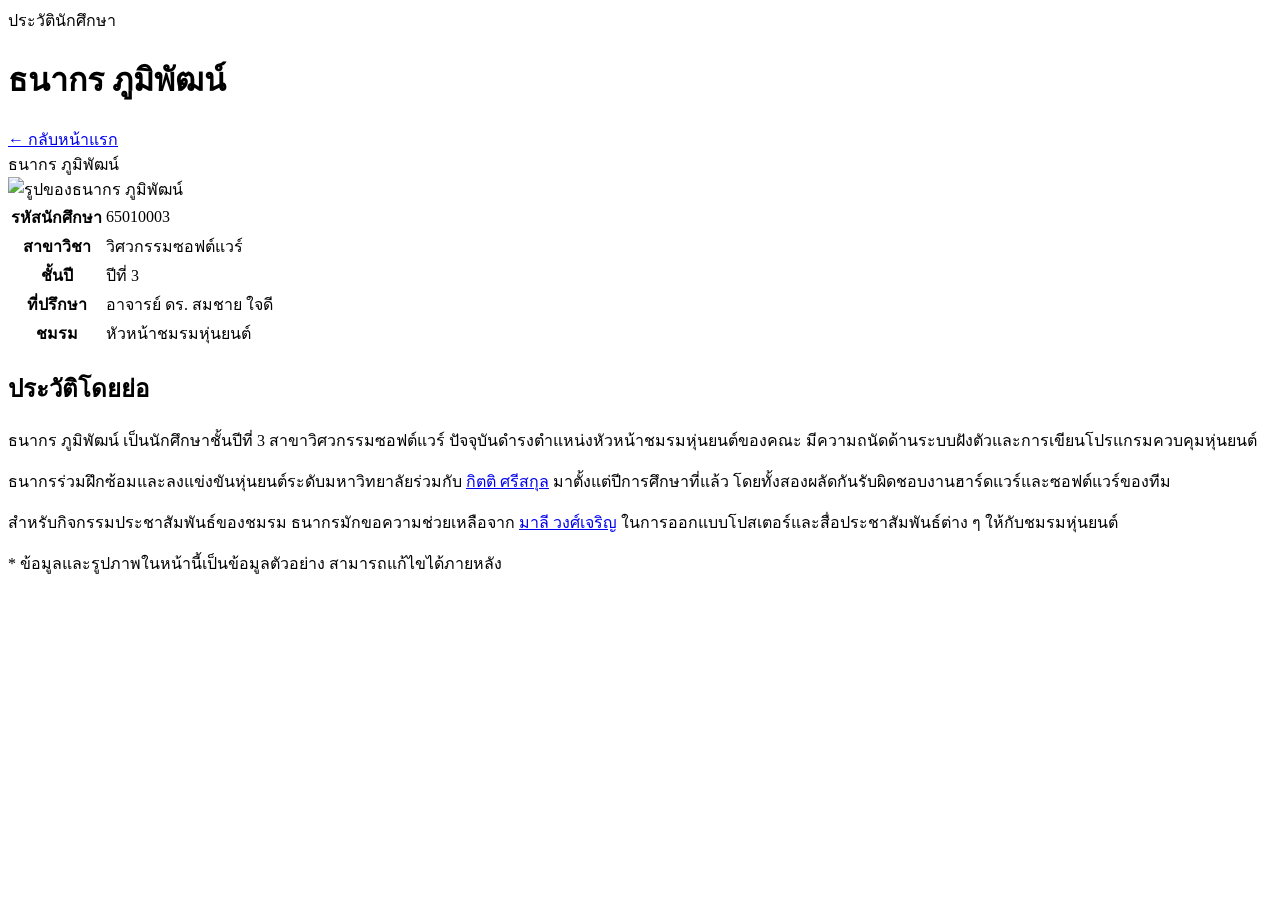
==== dew.html @ 5be670a1 "Create dew.html" ====
<!DOCTYPE html>
<html lang="th">
<head>
<meta charset="UTF-8">
<meta name="viewport" content="width=device-width, initial-scale=1.0">
<title>ธนากร ภูมิพัฒน์ — ทำเนียบนักศึกษา</title>
<link rel="stylesheet" href="style.css">
</head>
<body>

  <header class="site-header">
    <div class="kicker">ประวัตินักศึกษา</div>
    <h1>ธนากร ภูมิพัฒน์</h1>
  </header>

  <a class="back-link" href="index.html">&larr; กลับหน้าแรก</a>

  <div class="profile-wrap">

    <aside class="infobox">
      <div class="infobox-head">ธนากร ภูมิพัฒน์</div>
      <div class="infobox-photo">
        <img src="images/student3.jpg" alt="รูปของธนากร ภูมิพัฒน์">
      </div>
      <table>
        <tr><th>รหัสนักศึกษา</th><td>65010003</td></tr>
        <tr><th>สาขาวิชา</th><td>วิศวกรรมซอฟต์แวร์</td></tr>
        <tr><th>ชั้นปี</th><td>ปีที่ 3</td></tr>
        <tr><th>ที่ปรึกษา</th><td>อาจารย์ ดร. สมชาย ใจดี</td></tr>
        <tr><th>ชมรม</th><td>หัวหน้าชมรมหุ่นยนต์</td></tr>
      </table>
    </aside>

    <article class="bio">
      <h2>ประวัติโดยย่อ</h2>
      <p>
        ธนากร ภูมิพัฒน์ เป็นนักศึกษาชั้นปีที่ 3 สาขาวิศวกรรมซอฟต์แวร์
        ปัจจุบันดำรงตำแหน่งหัวหน้าชมรมหุ่นยนต์ของคณะ
        มีความถนัดด้านระบบฝังตัวและการเขียนโปรแกรมควบคุมหุ่นยนต์
      </p>
      <p>
        ธนากรร่วมฝึกซ้อมและลงแข่งขันหุ่นยนต์ระดับมหาวิทยาลัยร่วมกับ
        <a class="wiki-link" href="page2.html">กิตติ ศรีสกุล</a>
        มาตั้งแต่ปีการศึกษาที่แล้ว โดยทั้งสองผลัดกันรับผิดชอบงานฮาร์ดแวร์และซอฟต์แวร์ของทีม
      </p>
      <p>
        สำหรับกิจกรรมประชาสัมพันธ์ของชมรม ธนากรมักขอความช่วยเหลือจาก
        <a class="wiki-link" href="page3.html">มาลี วงศ์เจริญ</a>
        ในการออกแบบโปสเตอร์และสื่อประชาสัมพันธ์ต่าง ๆ ให้กับชมรมหุ่นยนต์
      </p>
    </article>

  </div>

  <footer class="site-footer">
    * ข้อมูลและรูปภาพในหน้านี้เป็นข้อมูลตัวอย่าง สามารถแก้ไขได้ภายหลัง
  </footer>

</body>
</html>
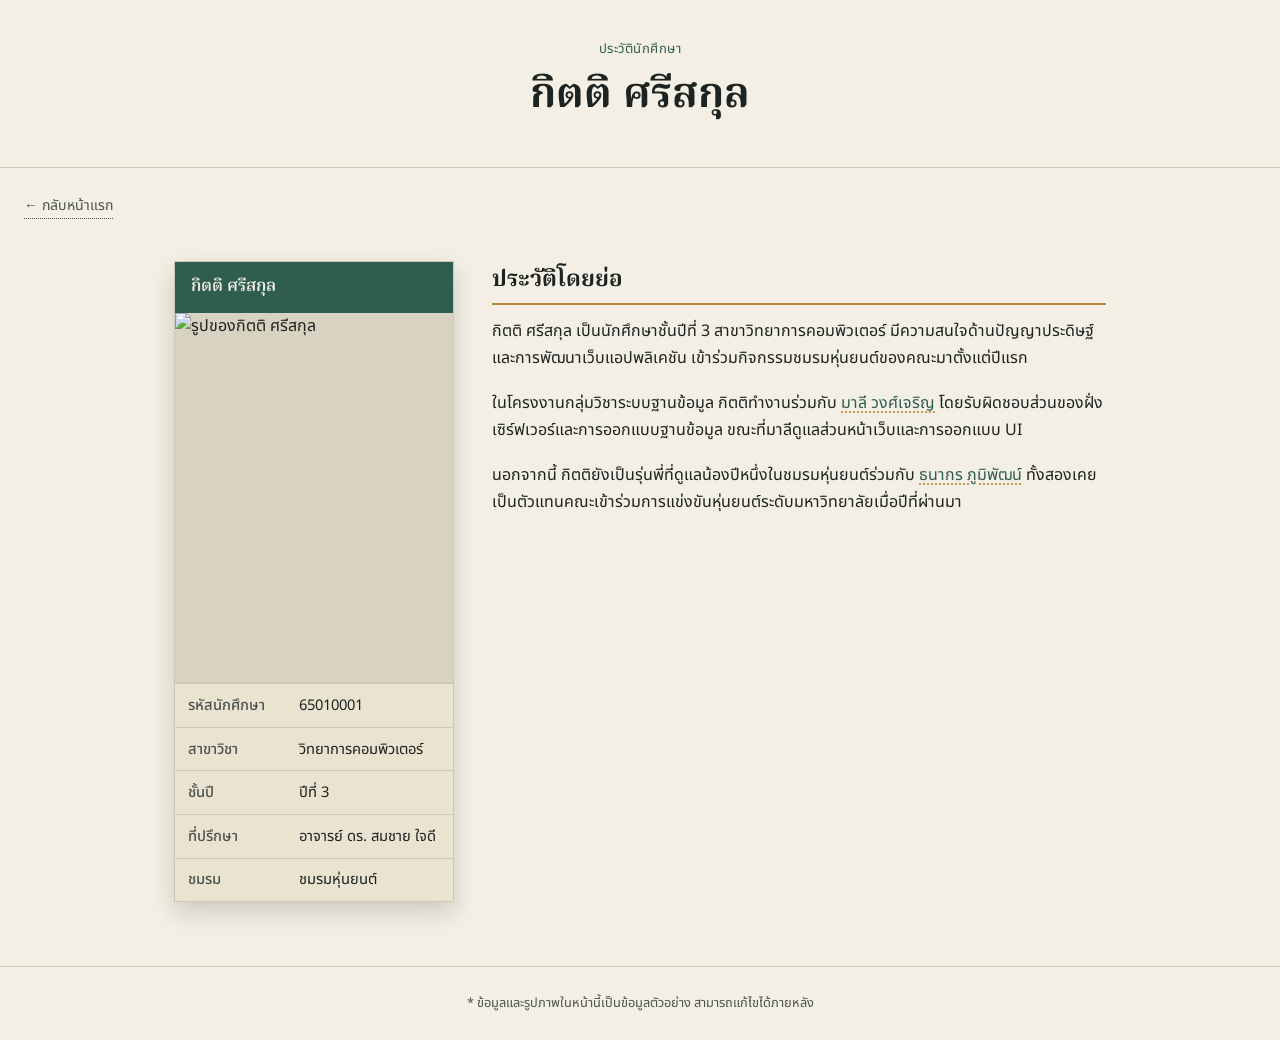
==== commit bbb8eb39: "Update dew.html" ====
--- a/dew.html
+++ b/dew.html
@@ -3,14 +3,14 @@
 <head>
 <meta charset="UTF-8">
 <meta name="viewport" content="width=device-width, initial-scale=1.0">
-<title>ธนากร ภูมิพัฒน์ — ทำเนียบนักศึกษา</title>
-<link rel="stylesheet" href="style.css">
+<title>กิตติ ศรีสกุล — ทำเนียบนักศึกษา</title>
+<link rel="stylesheet" href="styles.css">
 </head>
 <body>
 
   <header class="site-header">
     <div class="kicker">ประวัตินักศึกษา</div>
-    <h1>ธนากร ภูมิพัฒน์</h1>
+    <h1>กิตติ ศรีสกุล</h1>
   </header>
 
   <a class="back-link" href="index.html">&larr; กลับหน้าแรก</a>
@@ -18,35 +18,36 @@
   <div class="profile-wrap">
 
     <aside class="infobox">
-      <div class="infobox-head">ธนากร ภูมิพัฒน์</div>
+      <div class="infobox-head">กิตติ ศรีสกุล</div>
       <div class="infobox-photo">
-        <img src="images/student3.jpg" alt="รูปของธนากร ภูมิพัฒน์">
+        <img src="images/student1.jpg" alt="รูปของกิตติ ศรีสกุล">
       </div>
       <table>
-        <tr><th>รหัสนักศึกษา</th><td>65010003</td></tr>
-        <tr><th>สาขาวิชา</th><td>วิศวกรรมซอฟต์แวร์</td></tr>
+        <tr><th>รหัสนักศึกษา</th><td>65010001</td></tr>
+        <tr><th>สาขาวิชา</th><td>วิทยาการคอมพิวเตอร์</td></tr>
         <tr><th>ชั้นปี</th><td>ปีที่ 3</td></tr>
         <tr><th>ที่ปรึกษา</th><td>อาจารย์ ดร. สมชาย ใจดี</td></tr>
-        <tr><th>ชมรม</th><td>หัวหน้าชมรมหุ่นยนต์</td></tr>
+        <tr><th>ชมรม</th><td>ชมรมหุ่นยนต์</td></tr>
       </table>
     </aside>
 
     <article class="bio">
       <h2>ประวัติโดยย่อ</h2>
       <p>
-        ธนากร ภูมิพัฒน์ เป็นนักศึกษาชั้นปีที่ 3 สาขาวิศวกรรมซอฟต์แวร์
-        ปัจจุบันดำรงตำแหน่งหัวหน้าชมรมหุ่นยนต์ของคณะ
-        มีความถนัดด้านระบบฝังตัวและการเขียนโปรแกรมควบคุมหุ่นยนต์
+        กิตติ ศรีสกุล เป็นนักศึกษาชั้นปีที่ 3 สาขาวิทยาการคอมพิวเตอร์
+        มีความสนใจด้านปัญญาประดิษฐ์และการพัฒนาเว็บแอปพลิเคชัน
+        เข้าร่วมกิจกรรมชมรมหุ่นยนต์ของคณะมาตั้งแต่ปีแรก
       </p>
       <p>
-        ธนากรร่วมฝึกซ้อมและลงแข่งขันหุ่นยนต์ระดับมหาวิทยาลัยร่วมกับ
-        <a class="wiki-link" href="page2.html">กิตติ ศรีสกุล</a>
-        มาตั้งแต่ปีการศึกษาที่แล้ว โดยทั้งสองผลัดกันรับผิดชอบงานฮาร์ดแวร์และซอฟต์แวร์ของทีม
+        ในโครงงานกลุ่มวิชาระบบฐานข้อมูล กิตติทำงานร่วมกับ
+        <a class="wiki-link" href="phubet.html">มาลี วงศ์เจริญ</a>
+        โดยรับผิดชอบส่วนของฝั่งเซิร์ฟเวอร์และการออกแบบฐานข้อมูล
+        ขณะที่มาลีดูแลส่วนหน้าเว็บและการออกแบบ UI
       </p>
       <p>
-        สำหรับกิจกรรมประชาสัมพันธ์ของชมรม ธนากรมักขอความช่วยเหลือจาก
-        <a class="wiki-link" href="page3.html">มาลี วงศ์เจริญ</a>
-        ในการออกแบบโปสเตอร์และสื่อประชาสัมพันธ์ต่าง ๆ ให้กับชมรมหุ่นยนต์
+        นอกจากนี้ กิตติยังเป็นรุ่นพี่ที่ดูแลน้องปีหนึ่งในชมรมหุ่นยนต์ร่วมกับ
+        <a class="wiki-link" href="wiritphon.html">ธนากร ภูมิพัฒน์</a>
+        ทั้งสองเคยเป็นตัวแทนคณะเข้าร่วมการแข่งขันหุ่นยนต์ระดับมหาวิทยาลัยเมื่อปีที่ผ่านมา
       </p>
     </article>
 
--- a/styles.css
+++ b/styles.css
@@ -0,0 +1,237 @@
+@import url('https://fonts.googleapis.com/css2?family=Noto+Serif+Thai:wght@400;600;700&family=Noto+Sans+Thai:wght@400;500;600&display=swap');
+
+:root{
+  --paper:      #F3EFE4;
+  --paper-alt:  #EAE3D0;
+  --ink:        #1C2321;
+  --ink-soft:   #4B5450;
+  --accent:     #2F5D50;
+  --accent-2:   #B4863A;
+  --line:       #CFC7B3;
+  --card-shadow: 0 10px 22px rgba(28, 35, 33, 0.18);
+}
+
+*{ box-sizing: border-box; }
+
+html, body{
+  margin: 0;
+  padding: 0;
+  background: var(--paper);
+  color: var(--ink);
+  font-family: 'Noto Sans Thai', sans-serif;
+  line-height: 1.7;
+}
+
+h1, h2, h3{
+  font-family: 'Noto Serif Thai', serif;
+  color: var(--ink);
+  margin: 0 0 .4em 0;
+}
+
+a{ color: inherit; }
+
+.site-header{
+  padding: 2.4rem 1.5rem 1.2rem;
+  text-align: center;
+  border-bottom: 1px solid var(--line);
+}
+
+.site-header .kicker{
+  font-size: .82rem;
+  color: var(--accent);
+  letter-spacing: .04em;
+}
+
+.site-header h1{
+  font-size: clamp(1.8rem, 4vw, 2.6rem);
+}
+
+.site-header p{
+  color: var(--ink-soft);
+  max-width: 42ch;
+  margin: .4rem auto 0;
+}
+
+/* ---------- Corkboard directory (index.html) ---------- */
+
+.corkboard{
+  max-width: 980px;
+  margin: 3rem auto;
+  padding: 2.5rem 2rem 3rem;
+  background:
+    radial-gradient(circle at 20% 20%, rgba(0,0,0,.03) 0, transparent 40%),
+    var(--paper-alt);
+  border: 1px solid var(--line);
+  border-radius: 6px;
+  display: flex;
+  flex-wrap: wrap;
+  justify-content: center;
+  gap: 2.6rem;
+}
+
+.pin-card{
+  position: relative;
+  width: 230px;
+  background: var(--paper);
+  padding: 14px 14px 20px;
+  box-shadow: var(--card-shadow);
+  text-decoration: none;
+  display: block;
+  transition: transform .18s ease, box-shadow .18s ease;
+}
+
+.pin-card:nth-child(1){ transform: rotate(-2.2deg); }
+.pin-card:nth-child(2){ transform: rotate(1.4deg); }
+.pin-card:nth-child(3){ transform: rotate(-1deg); }
+
+.pin-card:hover{
+  transform: rotate(0deg) translateY(-4px);
+  box-shadow: 0 16px 28px rgba(28,35,33,.24);
+}
+
+.pin-card::before{
+  content:"";
+  position: absolute;
+  top: -9px;
+  left: 50%;
+  transform: translateX(-50%);
+  width: 14px;
+  height: 14px;
+  border-radius: 50%;
+  background: var(--accent-2);
+  box-shadow: 0 3px 4px rgba(0,0,0,.35);
+}
+
+.pin-card .photo-frame{
+  width: 100%;
+  aspect-ratio: 3 / 4;
+  background: #d8d2c1;
+  border: 1px solid var(--line);
+  overflow: hidden;
+}
+
+.pin-card .photo-frame img{
+  width: 100%;
+  height: 100%;
+  object-fit: cover;
+  display: block;
+}
+
+.pin-card .caption{
+  margin-top: 12px;
+  text-align: center;
+}
+
+.pin-card .caption .name{
+  font-family: 'Noto Serif Thai', serif;
+  font-weight: 600;
+  font-size: 1.02rem;
+}
+
+.pin-card .caption .role{
+  font-size: .82rem;
+  color: var(--ink-soft);
+}
+
+/* ---------- Student profile page ---------- */
+
+.profile-wrap{
+  max-width: 980px;
+  margin: 2.6rem auto 4rem;
+  padding: 0 1.5rem;
+  display: grid;
+  grid-template-columns: 280px 1fr;
+  gap: 2.4rem;
+  align-items: start;
+}
+
+@media (max-width: 760px){
+  .profile-wrap{ grid-template-columns: 1fr; }
+}
+
+.infobox{
+  border: 1px solid var(--line);
+  background: var(--paper-alt);
+  box-shadow: var(--card-shadow);
+}
+
+.infobox .infobox-head{
+  background: var(--accent);
+  color: var(--paper);
+  font-family: 'Noto Serif Thai', serif;
+  font-weight: 600;
+  padding: .7rem 1rem;
+  font-size: 1.05rem;
+}
+
+.infobox .infobox-photo{
+  aspect-ratio: 3/4;
+  background: #d8d2c1;
+  border-bottom: 1px solid var(--line);
+  overflow: hidden;
+}
+
+.infobox .infobox-photo img{
+  width: 100%; height: 100%;
+  object-fit: cover; display:block;
+}
+
+.infobox table{
+  width: 100%;
+  border-collapse: collapse;
+  font-size: .92rem;
+}
+
+.infobox table tr{
+  border-top: 1px solid var(--line);
+}
+
+.infobox table th, .infobox table td{
+  text-align: left;
+  padding: .55rem .8rem;
+  vertical-align: top;
+}
+
+.infobox table th{
+  width: 40%;
+  color: var(--ink-soft);
+  font-weight: 500;
+}
+
+.bio h2{
+  font-size: 1.4rem;
+  border-bottom: 2px solid var(--accent-2);
+  padding-bottom: .3rem;
+  margin-bottom: .8rem;
+}
+
+.bio p{ margin: 0 0 1.1rem; }
+
+.bio a.wiki-link{
+  color: var(--accent);
+  text-decoration: underline dotted var(--accent-2);
+  text-underline-offset: 3px;
+}
+
+.bio a.wiki-link:hover{
+  color: var(--accent-2);
+}
+
+.back-link{
+  display: inline-block;
+  margin: 1.6rem 1.5rem 0;
+  font-size: .88rem;
+  color: var(--ink-soft);
+  text-decoration: none;
+  border-bottom: 1px dotted var(--ink-soft);
+}
+
+.back-link:hover{ color: var(--accent); }
+
+.site-footer{
+  text-align: center;
+  padding: 1.6rem;
+  font-size: .8rem;
+  color: var(--ink-soft);
+  border-top: 1px solid var(--line);
+}
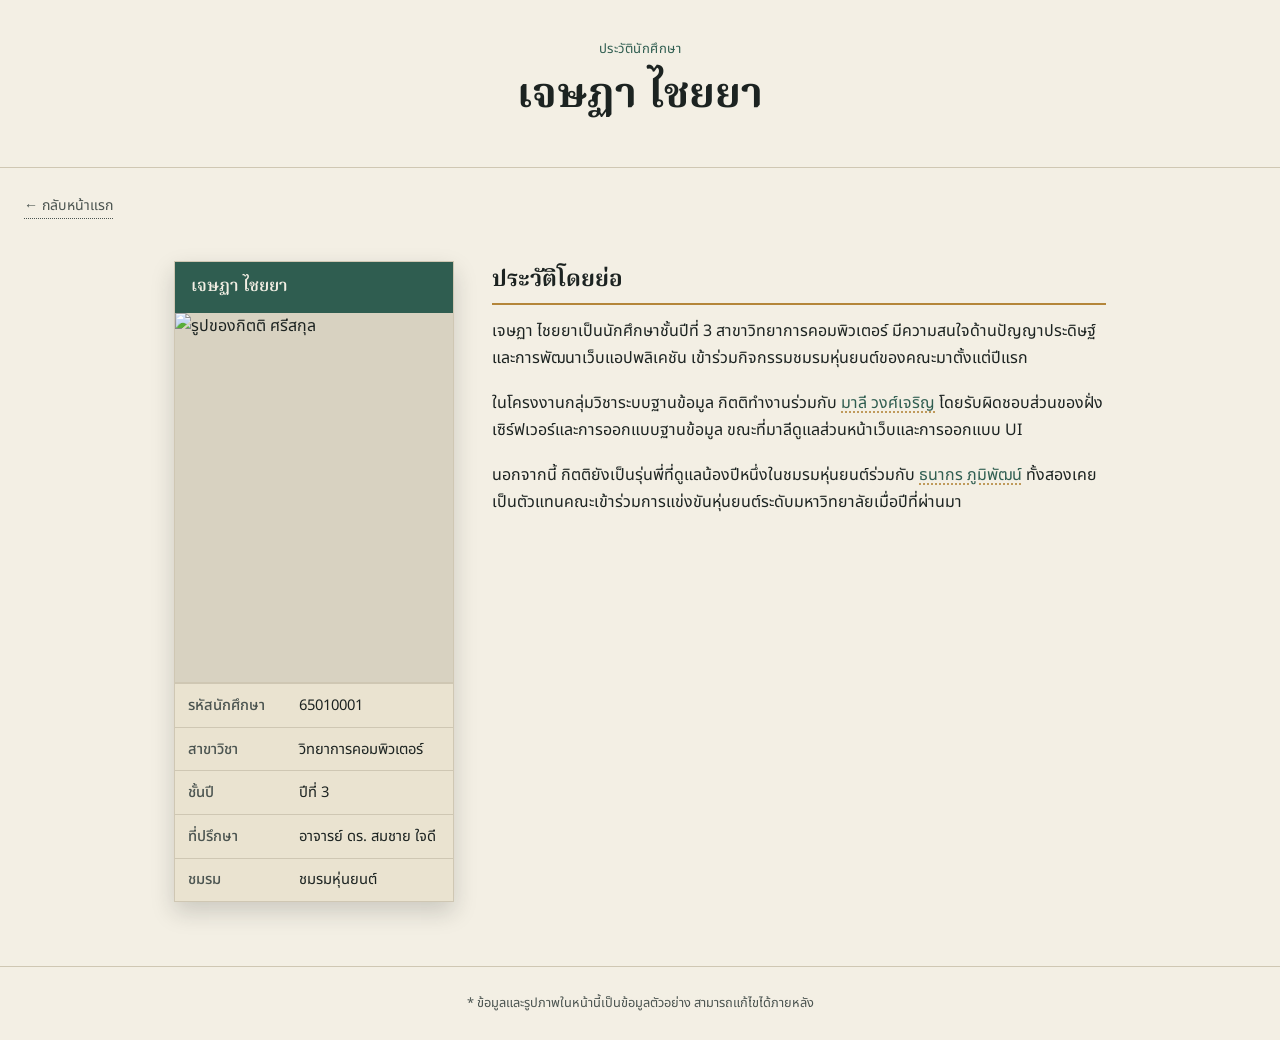
==== commit c816aeba: "Update dew.html" ====
--- a/dew.html
+++ b/dew.html
@@ -3,14 +3,14 @@
 <head>
 <meta charset="UTF-8">
 <meta name="viewport" content="width=device-width, initial-scale=1.0">
-<title>กิตติ ศรีสกุล — ทำเนียบนักศึกษา</title>
+<title>ภูเบศ บรรเทากุล — ทำเนียบนักศึกษา</title>
 <link rel="stylesheet" href="styles.css">
 </head>
 <body>
 
   <header class="site-header">
     <div class="kicker">ประวัตินักศึกษา</div>
-    <h1>กิตติ ศรีสกุล</h1>
+    <h1>เจษฏา ไชยยา</h1>
   </header>
 
   <a class="back-link" href="index.html">&larr; กลับหน้าแรก</a>
@@ -18,9 +18,9 @@
   <div class="profile-wrap">
 
     <aside class="infobox">
-      <div class="infobox-head">กิตติ ศรีสกุล</div>
+      <div class="infobox-head">เจษฏา ไชยยา</div>
       <div class="infobox-photo">
-        <img src="images/student1.jpg" alt="รูปของกิตติ ศรีสกุล">
+        <img src="images/unnamed%20(1).webp" alt="รูปของกิตติ ศรีสกุล">>
       </div>
       <table>
         <tr><th>รหัสนักศึกษา</th><td>65010001</td></tr>
@@ -34,7 +34,7 @@
     <article class="bio">
       <h2>ประวัติโดยย่อ</h2>
       <p>
-        กิตติ ศรีสกุล เป็นนักศึกษาชั้นปีที่ 3 สาขาวิทยาการคอมพิวเตอร์
+        เจษฏา ไชยยาเป็นนักศึกษาชั้นปีที่ 3 สาขาวิทยาการคอมพิวเตอร์
         มีความสนใจด้านปัญญาประดิษฐ์และการพัฒนาเว็บแอปพลิเคชัน
         เข้าร่วมกิจกรรมชมรมหุ่นยนต์ของคณะมาตั้งแต่ปีแรก
       </p>
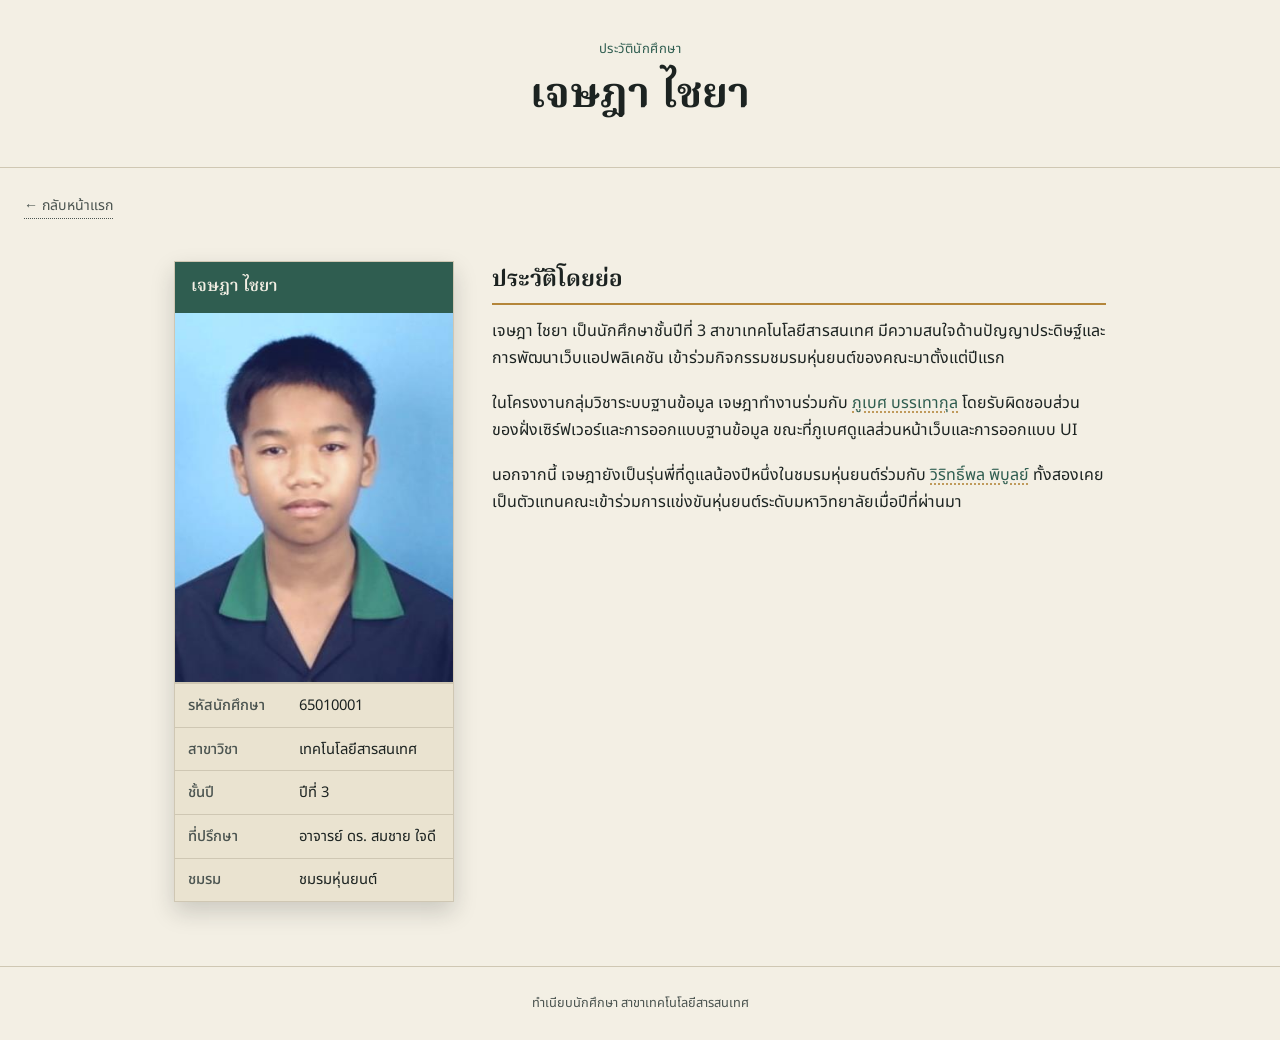
==== commit 1ce65aa3: "Update dew.html" ====
--- a/dew.html
+++ b/dew.html
@@ -3,14 +3,14 @@
 <head>
 <meta charset="UTF-8">
 <meta name="viewport" content="width=device-width, initial-scale=1.0">
-<title>ภูเบศ บรรเทากุล — ทำเนียบนักศึกษา</title>
+<title>เจษฎา ไชยา — ทำเนียบนักศึกษา</title>
 <link rel="stylesheet" href="styles.css">
 </head>
 <body>
 
   <header class="site-header">
     <div class="kicker">ประวัตินักศึกษา</div>
-    <h1>เจษฏา ไชยยา</h1>
+    <h1>เจษฎา ไชยา</h1>
   </header>
 
   <a class="back-link" href="index.html">&larr; กลับหน้าแรก</a>
@@ -18,13 +18,13 @@
   <div class="profile-wrap">
 
     <aside class="infobox">
-      <div class="infobox-head">เจษฏา ไชยยา</div>
+      <div class="infobox-head">เจษฎา ไชยา</div>
       <div class="infobox-photo">
-        <img src="images/unnamed%20(1).webp" alt="รูปของกิตติ ศรีสกุล">>
+        <img src="unnamed%20(1).webp" alt="รูปของเจษฎา ไชยา">
       </div>
       <table>
         <tr><th>รหัสนักศึกษา</th><td>65010001</td></tr>
-        <tr><th>สาขาวิชา</th><td>วิทยาการคอมพิวเตอร์</td></tr>
+        <tr><th>สาขาวิชา</th><td>เทคโนโลยีสารสนเทศ</td></tr>
         <tr><th>ชั้นปี</th><td>ปีที่ 3</td></tr>
         <tr><th>ที่ปรึกษา</th><td>อาจารย์ ดร. สมชาย ใจดี</td></tr>
         <tr><th>ชมรม</th><td>ชมรมหุ่นยนต์</td></tr>
@@ -34,19 +34,19 @@
     <article class="bio">
       <h2>ประวัติโดยย่อ</h2>
       <p>
-        เจษฏา ไชยยาเป็นนักศึกษาชั้นปีที่ 3 สาขาวิทยาการคอมพิวเตอร์
+        เจษฎา ไชยา เป็นนักศึกษาชั้นปีที่ 3 สาขาเทคโนโลยีสารสนเทศ
         มีความสนใจด้านปัญญาประดิษฐ์และการพัฒนาเว็บแอปพลิเคชัน
         เข้าร่วมกิจกรรมชมรมหุ่นยนต์ของคณะมาตั้งแต่ปีแรก
       </p>
       <p>
-        ในโครงงานกลุ่มวิชาระบบฐานข้อมูล กิตติทำงานร่วมกับ
-        <a class="wiki-link" href="phubet.html">มาลี วงศ์เจริญ</a>
+        ในโครงงานกลุ่มวิชาระบบฐานข้อมูล เจษฎาทำงานร่วมกับ
+        <a class="wiki-link" href="phubet.html">ภูเบศ บรรเทากุล</a>
         โดยรับผิดชอบส่วนของฝั่งเซิร์ฟเวอร์และการออกแบบฐานข้อมูล
-        ขณะที่มาลีดูแลส่วนหน้าเว็บและการออกแบบ UI
+        ขณะที่ภูเบศดูแลส่วนหน้าเว็บและการออกแบบ UI
       </p>
       <p>
-        นอกจากนี้ กิตติยังเป็นรุ่นพี่ที่ดูแลน้องปีหนึ่งในชมรมหุ่นยนต์ร่วมกับ
-        <a class="wiki-link" href="wiritphon.html">ธนากร ภูมิพัฒน์</a>
+        นอกจากนี้ เจษฎายังเป็นรุ่นพี่ที่ดูแลน้องปีหนึ่งในชมรมหุ่นยนต์ร่วมกับ
+        <a class="wiki-link" href="wiritphon.html">วิริทธิ์พล พิบูลย์</a>
         ทั้งสองเคยเป็นตัวแทนคณะเข้าร่วมการแข่งขันหุ่นยนต์ระดับมหาวิทยาลัยเมื่อปีที่ผ่านมา
       </p>
     </article>
@@ -54,7 +54,7 @@
   </div>
 
   <footer class="site-footer">
-    * ข้อมูลและรูปภาพในหน้านี้เป็นข้อมูลตัวอย่าง สามารถแก้ไขได้ภายหลัง
+    ทำเนียบนักศึกษา สาขาเทคโนโลยีสารสนเทศ
   </footer>
 
 </body>
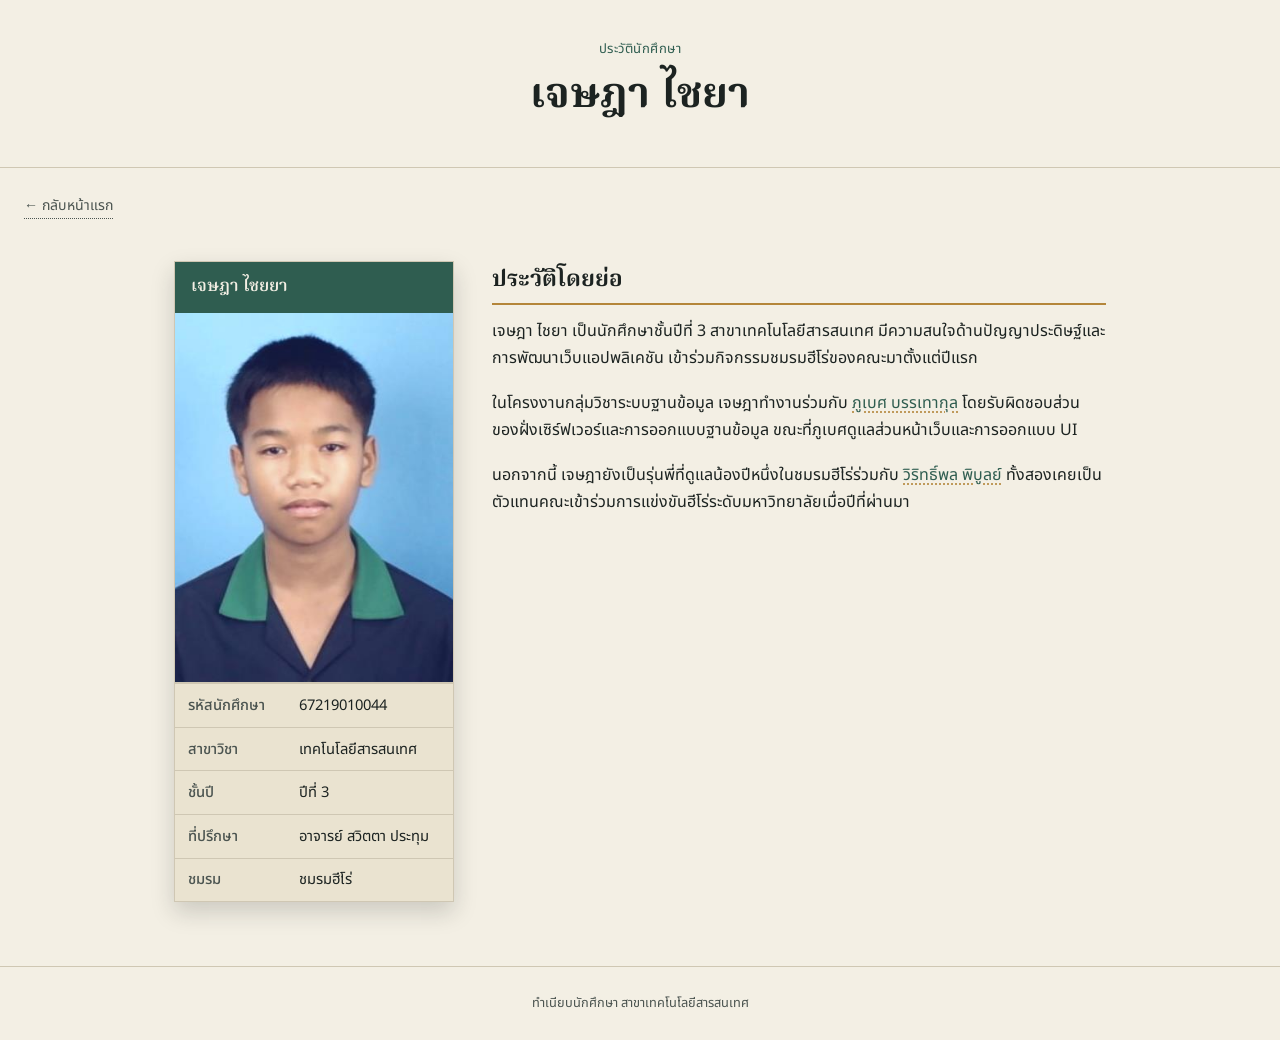
==== commit 1c1dfe78: "Update dew.html" ====
--- a/dew.html
+++ b/dew.html
@@ -18,16 +18,16 @@
   <div class="profile-wrap">
 
     <aside class="infobox">
-      <div class="infobox-head">เจษฎา ไชยา</div>
+      <div class="infobox-head">เจษฎา ไชยยา</div>
       <div class="infobox-photo">
         <img src="unnamed%20(1).webp" alt="รูปของเจษฎา ไชยา">
       </div>
       <table>
-        <tr><th>รหัสนักศึกษา</th><td>65010001</td></tr>
+        <tr><th>รหัสนักศึกษา</th><td>67219010044</td></tr>
         <tr><th>สาขาวิชา</th><td>เทคโนโลยีสารสนเทศ</td></tr>
         <tr><th>ชั้นปี</th><td>ปีที่ 3</td></tr>
-        <tr><th>ที่ปรึกษา</th><td>อาจารย์ ดร. สมชาย ใจดี</td></tr>
-        <tr><th>ชมรม</th><td>ชมรมหุ่นยนต์</td></tr>
+        <tr><th>ที่ปรึกษา</th><td>อาจารย์ สวิตตา ประทุม</td></tr>
+        <tr><th>ชมรม</th><td>ชมรมฮีโร่</td></tr>
       </table>
     </aside>
 
@@ -36,7 +36,7 @@
       <p>
         เจษฎา ไชยา เป็นนักศึกษาชั้นปีที่ 3 สาขาเทคโนโลยีสารสนเทศ
         มีความสนใจด้านปัญญาประดิษฐ์และการพัฒนาเว็บแอปพลิเคชัน
-        เข้าร่วมกิจกรรมชมรมหุ่นยนต์ของคณะมาตั้งแต่ปีแรก
+        เข้าร่วมกิจกรรมชมรมฮีโร่ของคณะมาตั้งแต่ปีแรก
       </p>
       <p>
         ในโครงงานกลุ่มวิชาระบบฐานข้อมูล เจษฎาทำงานร่วมกับ
@@ -45,9 +45,9 @@
         ขณะที่ภูเบศดูแลส่วนหน้าเว็บและการออกแบบ UI
       </p>
       <p>
-        นอกจากนี้ เจษฎายังเป็นรุ่นพี่ที่ดูแลน้องปีหนึ่งในชมรมหุ่นยนต์ร่วมกับ
+        นอกจากนี้ เจษฎายังเป็นรุ่นพี่ที่ดูแลน้องปีหนึ่งในชมรมฮีโร่ร่วมกับ
         <a class="wiki-link" href="wiritphon.html">วิริทธิ์พล พิบูลย์</a>
-        ทั้งสองเคยเป็นตัวแทนคณะเข้าร่วมการแข่งขันหุ่นยนต์ระดับมหาวิทยาลัยเมื่อปีที่ผ่านมา
+        ทั้งสองเคยเป็นตัวแทนคณะเข้าร่วมการแข่งขันฮีโร่ระดับมหาวิทยาลัยเมื่อปีที่ผ่านมา
       </p>
     </article>
 
